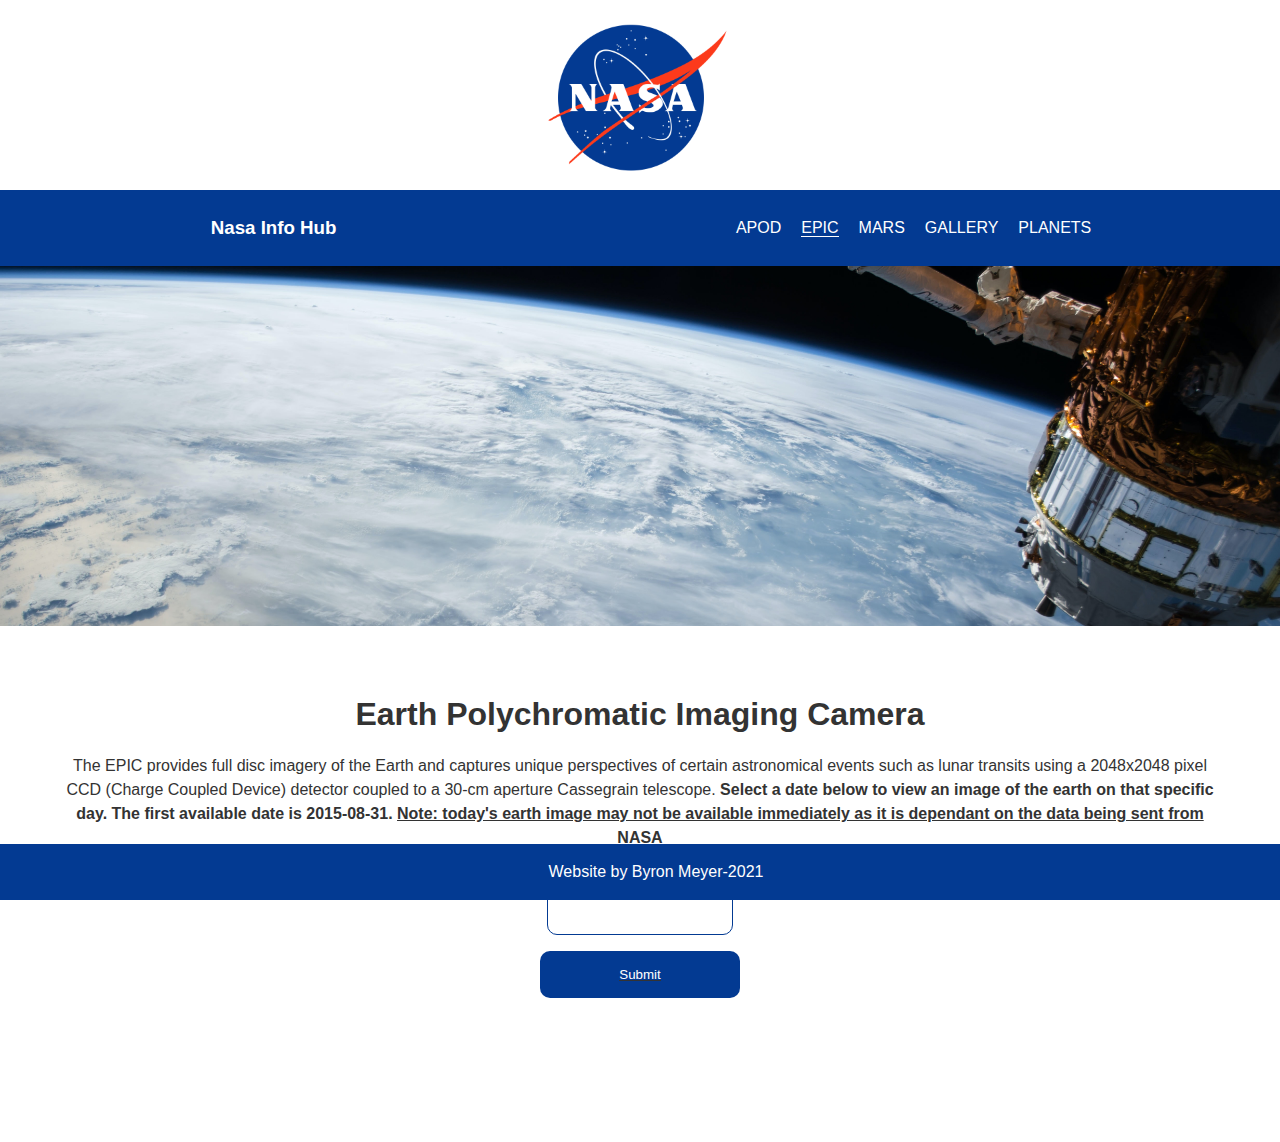
==== epic.html @ a64edf3a "Initial Commit" ====
<!DOCTYPE html>
<html lang="en">
  <head>
    <meta charset="UTF-8" />
    <meta http-equiv="X-UA-Compatible" content="IE=edge" />
    <meta name="viewport" content="width=device-width, initial-scale=1.0" />
    <link rel="stylesheet" href="css/main.css" />
    <link rel="stylesheet" href="css/epic.css" />
    <link
      rel="stylesheet"
      href="https://use.fontawesome.com/releases/v5.15.3/css/all.css"
      integrity="sha384-SZXxX4whJ79/gErwcOYf+zWLeJdY/qpuqC4cAa9rOGUstPomtqpuNWT9wdPEn2fk"
      crossorigin="anonymous"
    />
    <title>Earth Polychromatic Imaging Camera</title>
  </head>
  <body>
    <div id="nasa-logo" class="text-center">
      <img src="img/1200px-NASA_logo.svg.png" alt="nasa-logo" />
    </div>
    <nav>
      <div class="nav-logo">
        <a href="apod.html"
          ><i class="fas fa-space-shuttle fa-2x"></i>
          <h3>Nasa Info Hub</h3></a
        >
      </div>
      <ul id="nav-links" class="mobile-links">
        <li><a href="apod.html">Apod</a></li>
        <li><a href="epic.html" class="current-page">Epic</a></li>
        <li><a href="mars.html">Mars</a></li>
        <li><a href="gallery.html">Gallery</a></li>
        <li><a href="planets.html">Planets</a></li>
      </ul>
      <div id="mobile-menu">
        <div class="line-1"></div>
        <div class="line-2"></div>
        <div class="line-3"></div>
      </div>
    </nav>
    <div class="header-image"></div>
    <div class="container">
      <div class="page-description text-center">
        <h1>Earth Polychromatic Imaging Camera</h1>
        <p>
          The EPIC provides full disc imagery of the Earth and captures unique
          perspectives of certain astronomical events such as lunar transits
          using a 2048x2048 pixel CCD (Charge Coupled Device) detector coupled
          to a 30-cm aperture Cassegrain telescope.
          <b>
            Select a date below to view an image of the earth on that specific
            day. The first available date is 2015-08-31. <u>Note: today's earth
            image may not be available immediately as it is dependant on the data
            being sent from NASA<u></b
          >
        </p>
      </div>
      <div class="date-select">
        <input type="date" id="date" />
        <input type="submit" class="btn" value="Submit" id="submit" />
      </div>
      <div id="loading-image">
        <img src="img/spinning_arrows.gif" alt="loading" id="loader" />
      </div>
      <div id="caption" class="text-center"></div>
      <div id="earth-image"></div>
    </div>
    <footer id="footer">
      <div class="text-center">
        <p>Website by Byron Meyer-2021</p>
      </div>
    </footer>

    <script src="js/epic.js"></script>
  </body>
</html>
---- css/main.css ----
* {
  margin: 0;
  padding: 0;
  list-style: none;
}

@import url("https://fonts.googleapis.com/css2?family=Oswald:wght@300&display=swap");

:root {
  --nasa-blue: #033a92;
  --nasa-red: #fc3a1b;
  --light-color: #fff;
}

body {
  line-height: 1.5;
  margin: auto;
  background-color: #fff;
  box-sizing: border-box;
  font-family: "Oswald", sans-serif;
  color: #333;
}

.container {
  margin: auto;
  padding: 4rem;
}

.text-center {
  text-align: center;
}

a {
  text-decoration: none;
}

.current-page {
  border-bottom: 1px solid var(--light-color);
}

/* Inputs and Buttons */

input {
  border: none;
}

input:focus {
  outline: none;
}

select {
  border: hidden;
}

select:focus {
  outline: none;
}

button {
  border: none;
}

button:focus {
  outline: none;
}

.btn {
  padding: 1rem;
  width: 200px;
  border-radius: 10px;
  color: var(--light-color);
  background-color: var(--nasa-blue);
  cursor: pointer;
}

.btn:hover {
  background-color: var(--nasa-red);
}

.btn-disabled {
  text-decoration: line-through;
  background-color: rgb(180, 180, 180);
}

.btn-disabled:hover {
  background-color: rgb(180, 180, 180) !important;
}

/* Navbar */

#nasa-logo img {
  width: 200px;
  margin-top: 1rem;
}

nav {
  background-color: var(--nasa-blue);
  width: 100%;
  padding: 1rem;
  display: flex;
  justify-content: space-around;
  align-items: center;
}

.nav-logo a {
  color: var(--light-color);
  display: flex;
  align-items: center;
}

.nav-logo a i {
  transform: rotate(-90deg);
}

#nav-links,
.mobile-links {
  display: flex;
}

#nav-links li,
.mobile-links li {
  padding: 10px;
}

#nav-links li:hover,
.mobile-links li:hover {
  background: var(--nasa-red);
  border-radius: 5px;
}

#nav-links li a,
.mobile-links li a {
  text-transform: uppercase;
  color: var(--light-color);
}

/* Mobile Menu */

#mobile-menu {
  display: none;
}

#mobile-menu div {
  width: 25px;
  height: 2px;
  background-color: var(--light-color);
  margin: 5px;
}

/* Media Queries */

@media screen and (max-width: 768px) {
  html,
  body {
    position: relative;
    overflow-x: hidden;
  }

  .container {
    padding: 1rem;
  }

  nav {
    justify-content: space-between;
  }

  .nav-logo a i {
    display: none;
  }

  .mobile-links {
    position: absolute;
    width: 100%;
    right: 0px;
    height: 25vh;
    top: 249px;
    background-color: var(--nasa-blue);
    z-index: 1;
    flex-direction: column;
    align-items: center;
    transform: translateX(100%);
    transition: transform 0.5s ease-in;
  }

  #mobile-menu {
    display: block;
    margin-right: 25px;
    cursor: pointer;
  }

  .mobile-menu-active {
    transform: translateX(0%);
  }
}

/* Footer */

#footer {
  width: 100%;
  background-color: var(--nasa-blue);
  color: var(--light-color);
  padding: 1rem;
  position: fixed;
  bottom: 0px;
}
---- css/epic.css ----
body {
  overflow-x: hidden;
}

.header-image {
  background: url("/img/epic_header.jpg") no-repeat center top/cover;
  height: 40vh;
}

.page-description {
  margin-bottom: 3rem;
}

.page-description p {
  padding-top: 1rem;
}

#image {
  height: 500px;
  width: 500px;
}

.date-select {
  display: flex;
  height: 100px;
  flex-direction: column;
  justify-content: center;
  align-items: center;
}

#date {
  padding: 2rem;
  border: solid var(--nasa-blue) 1px;
  border-radius: 10px;
  cursor: pointer;
}

#date:focus {
  border-color: var(--nasa-red);
}

#submit {
  margin-top: 1rem;
  margin-bottom: 3rem;
}

#caption {
  margin-top: 3rem;
  margin-bottom: -3rem;
  font-weight: bold;
}

#earth-image {
  display: flex;
  justify-content: center;
  align-items: center;
  margin-top: 4rem;
}

#earth-image img {
  width: 80%;
  height: 80%;
  padding-bottom: 2rem;
}

/* Loader */

#loading-image {
  display: flex;
  flex-direction: column;
  justify-content: center;
  align-items: center;
}

#loader {
  visibility: hidden;
}

.loading {
  width: 50px;
  height: 50px;
  animation: fadeIn ease-in-out 3s forwards;
}

@keyframes fadeIn {
  0% {
    opacity: 1;
    visibility: visible;
  }

  100% {
    opacity: 0;
    visibility: hidden;
  }
}

/* Media Queries */

@media screen and (max-width: 768px) {
  #earth-image {
    margin-bottom: 2rem;
  }

  #earth-image img {
    width: 100%;
    height: 100%;
    padding-bottom: 2rem;
  }

  .header-image {
    height: 30vh;
  }
}

@media screen and (min-width: 1200px) {
  #earth-image img {
    width: 60%;
    height: 60%;
  }
}
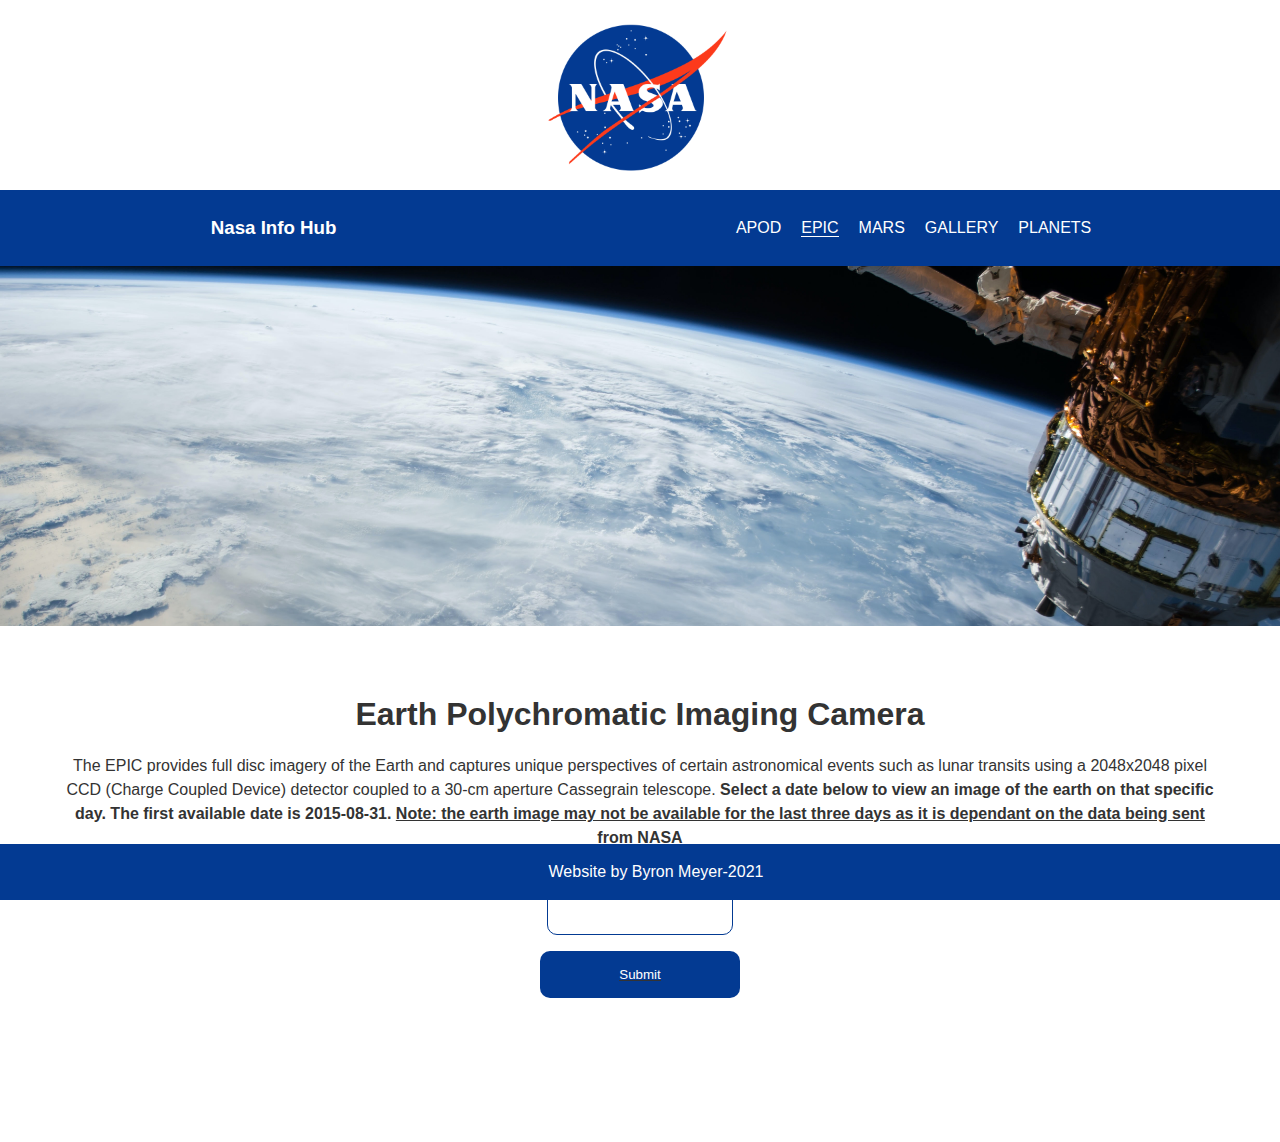
==== commit ca7f1974: "Edited Note" ====
--- a/epic.html
+++ b/epic.html
@@ -49,8 +49,8 @@
           to a 30-cm aperture Cassegrain telescope.
           <b>
             Select a date below to view an image of the earth on that specific
-            day. The first available date is 2015-08-31. <u>Note: today's earth
-            image may not be available immediately as it is dependant on the data
+            day. The first available date is 2015-08-31. <u>Note: the earth
+            image may not be available for the last three days as it is dependant on the data
             being sent from NASA<u></b
           >
         </p>
--- a/css/epic.css
+++ b/css/epic.css
@@ -3,7 +3,7 @@
 }
 
 .header-image {
-  background: url("/img/epic_header.jpg") no-repeat center top/cover;
+  background: url("../img/epic_header.jpg") no-repeat center top/cover;
   height: 40vh;
 }
 
